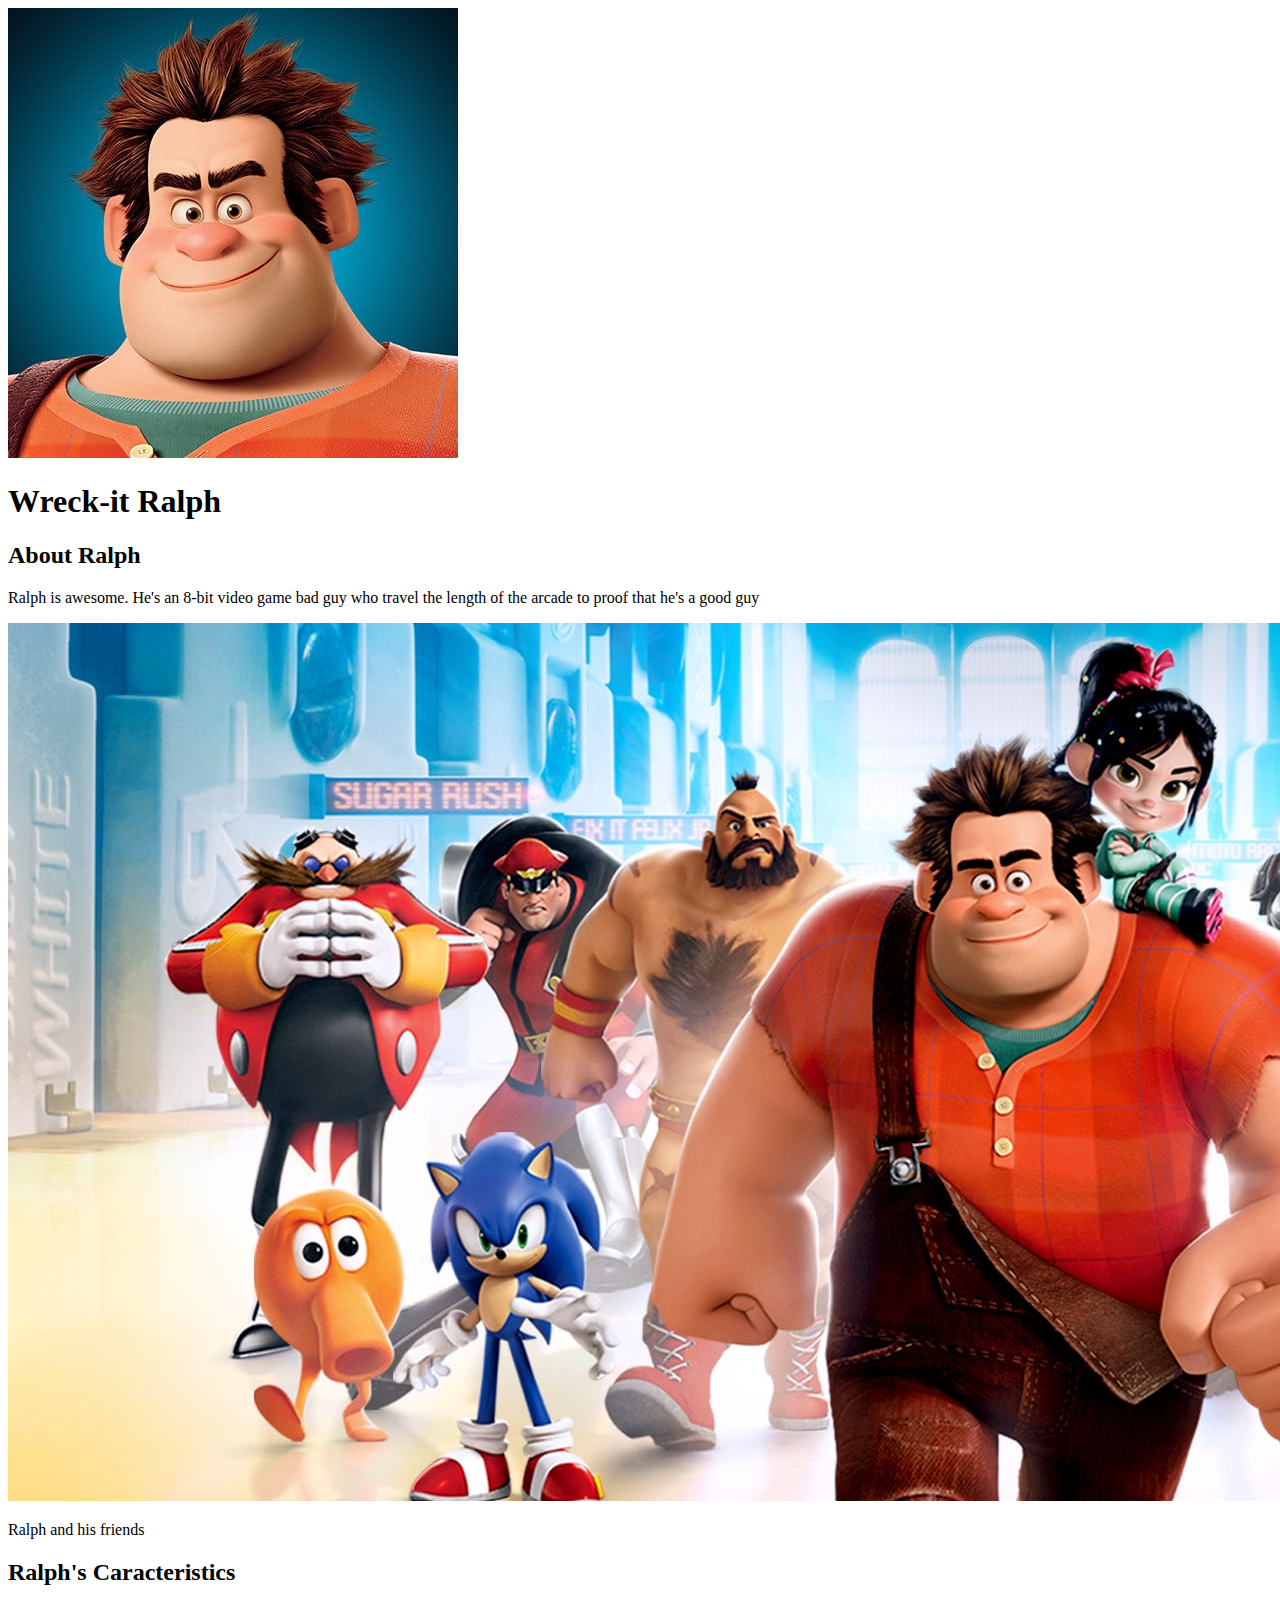
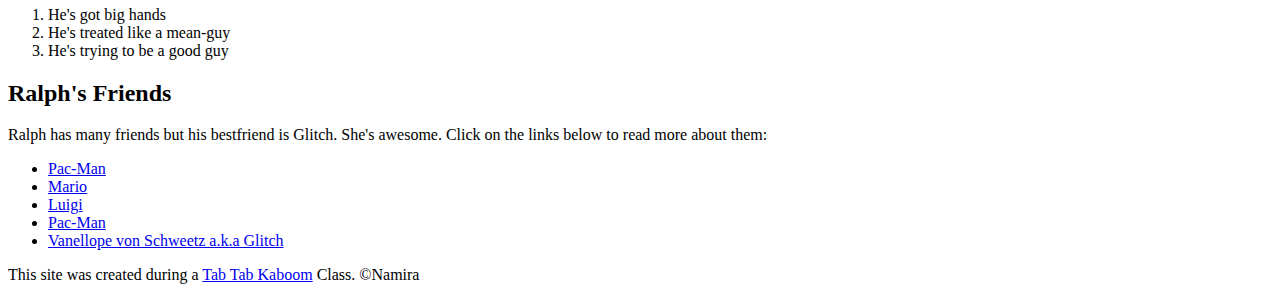
==== index.html @ b80eea2f "added our character's index.html and few of images" ====
<!DOCTYPE html>
<html>
<head>
	<meta charset="utf-8">
	<meta name="viewport" content="width=device-width, initial-scale=1">
	<title>Where to watch Wreck-it Ralph?</title>
	<link rel="shortcut icon" href="img/ralph-avatar.jpeg" type="image/x-icon" />
</head>
<body>
	<!--header element-->
	<header>
			<img src="img/ralph-avatar.jpeg">
			<h1>Wreck-it Ralph</h1>
	</header>

	<!-- main element -->
	<main>
		<h2>About Ralph</h2>
		<p>Ralph is awesome. He's an 8-bit video game bad guy who travel the length of the arcade to proof that he's a good guy</p>
		<img src="img/ralph friends.jpeg">
		<p>Ralph and his friends</p>
		<h2>Ralph's Caracteristics</h2>
		<ol>
			<!-- Characteristics -->
			<li>He's got big hands</li>
			<li>He's treated like a mean-guy</li>
			<li>He's trying to be a good guy</li>
		</ol>
		<!-- Friends -->
		<h2>Ralph's Friends</h2>
		<p>Ralph has many friends but his bestfriend is Glitch. She's awesome. Click on the links below to read more about them:</p>
		<ul>
			<li><a target="_blank" href="https://en.wikipedia.org/wiki/Pac-Man">Pac-Man</a></li>
			<li><a target="_blank" href="https://en.wikipedia.org/wiki/Mario">Mario</a></li>
			<li><a target="_blank" href="https://en.wikipedia.org/wiki/Luigi">Luigi</a></li>
			<li><a target="_blank" href="https://en.wikipedia.org/wiki/Pac-Man">Pac-Man</a></li>
			<li><a target="_blank" href="https://disney.fandom.com/wiki/Vanellope_von_Schweetz">Vanellope von Schweetz a.k.a Glitch</a></li>
		</ul>
	</main>
	<!--Footer Element -->
	<footer>
		<p>This site was created during a <a href="http://tabtabkaboom.com">Tab Tab Kaboom</a> Class. &copy;Namira</p>
	</footer>

</body>
</html>
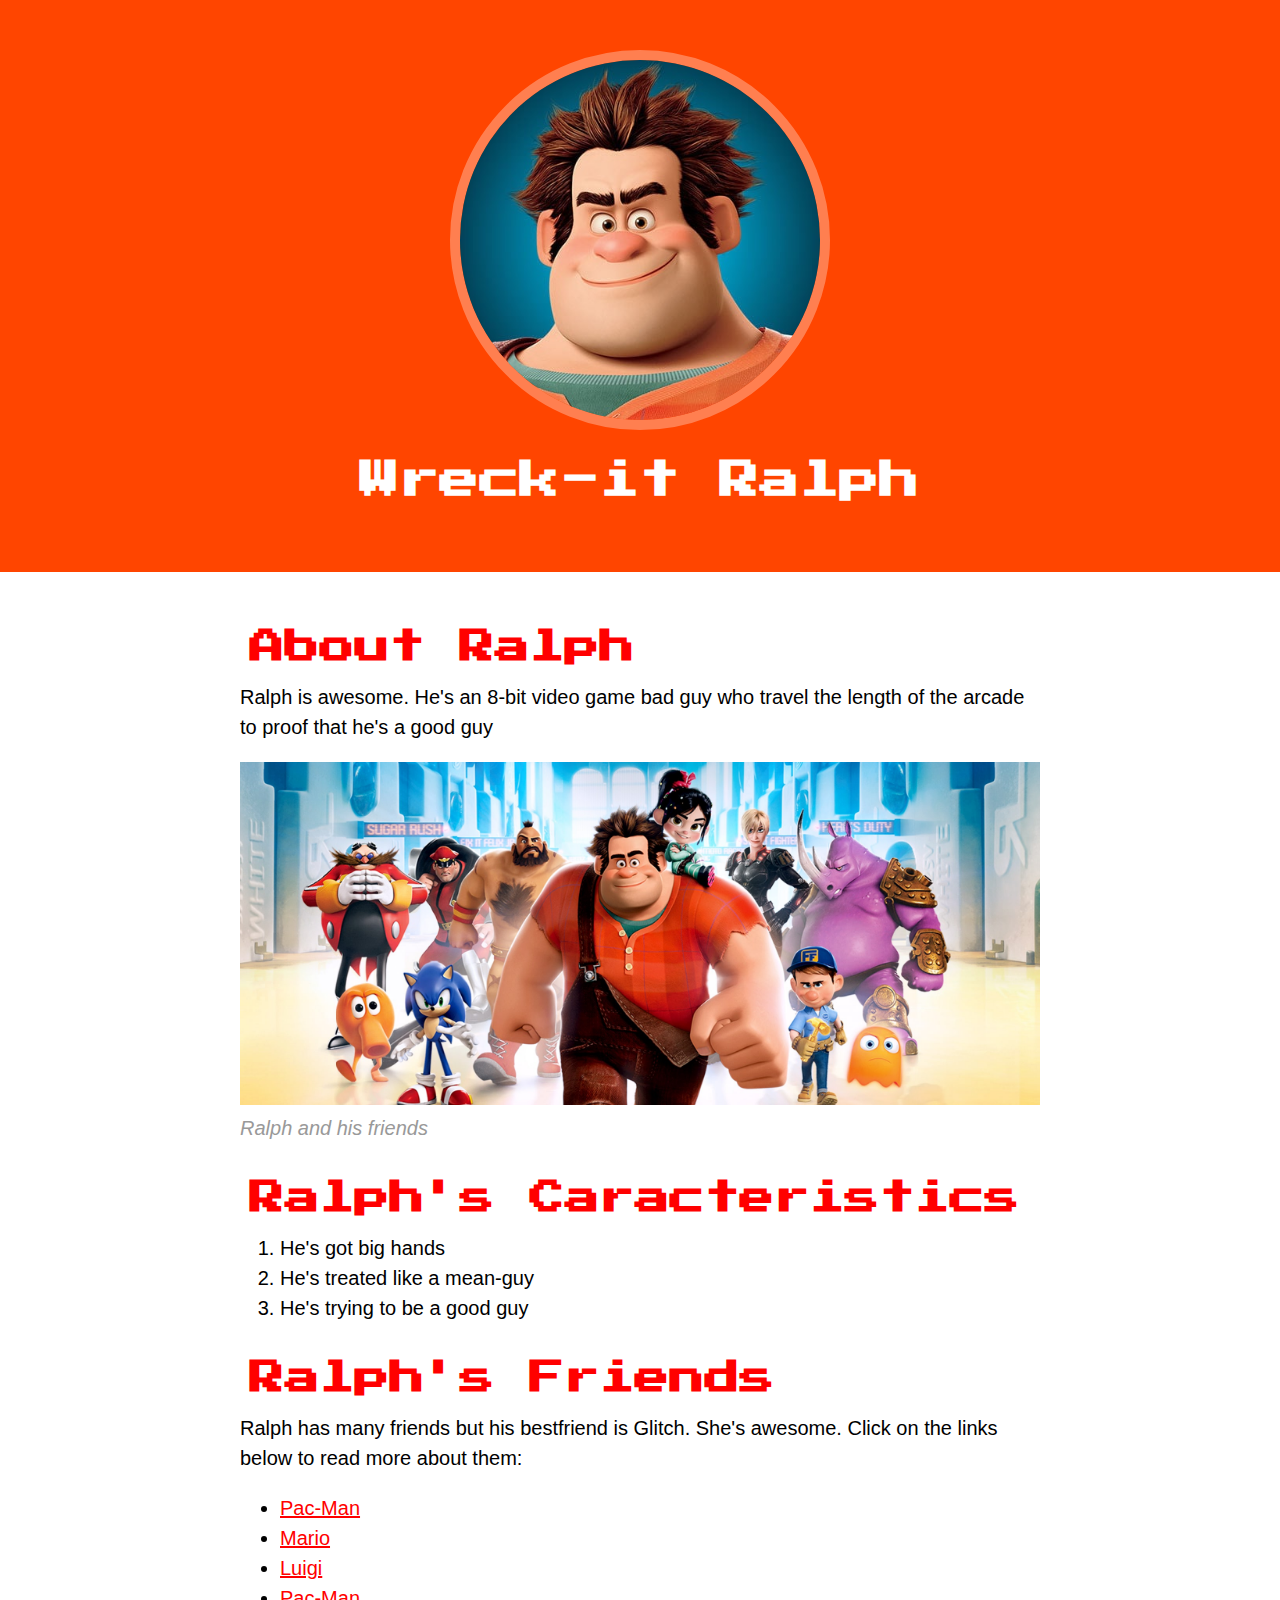
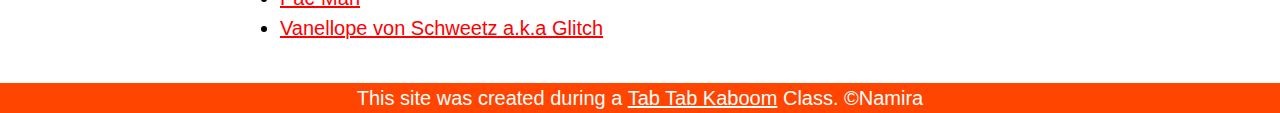
==== commit 995d0174: "wrote the css for our character's website and write some html" ====
--- a/index.html
+++ b/index.html
@@ -1,10 +1,10 @@
 <!DOCTYPE html>
 <html>
 <head>
-	<meta charset="utf-8">
-	<meta name="viewport" content="width=device-width, initial-scale=1">
-	<title>Where to watch Wreck-it Ralph?</title>
+	<title>Wreck-it Ralph</title>
 	<link rel="shortcut icon" href="img/ralph-avatar.jpeg" type="image/x-icon" />
+	<link href="https://fonts.googleapis.com/css2?family=Press+Start+2P&display=swap" rel="stylesheet">
+	<link rel="stylesheet" type="text/css" href="css/hero.css">
 </head>
 <body>
 	<!--header element-->
@@ -18,7 +18,7 @@
 		<h2>About Ralph</h2>
 		<p>Ralph is awesome. He's an 8-bit video game bad guy who travel the length of the arcade to proof that he's a good guy</p>
 		<img src="img/ralph friends.jpeg">
-		<p>Ralph and his friends</p>
+		<p class="caption">Ralph and his friends</p>
 		<h2>Ralph's Caracteristics</h2>
 		<ol>
 			<!-- Characteristics -->
--- a/css/hero.css
+++ b/css/hero.css
@@ -0,0 +1,71 @@
+body{
+margin: 0;
+font-family: Helvetica, Arial, sans-serif;
+font-size: 20px;
+line-height: 30px;
+}
+
+header{
+	background-color: orangered;
+	text-align: center;
+	padding-top: 50px;
+	padding-bottom: 50px;
+}
+h1, h2{
+	font-family: 'Press Start 2P', cursive;
+}
+header h1{
+	color: white;
+
+}
+header img{
+	border-radius: 220px;
+	width: 360px;
+	border: 10px solid coral;
+}
+
+
+main{
+	max-width: 800px;
+	margin: 0 auto;
+	padding: 20px 20px;
+}
+
+main img{
+	max-width: 100%;
+}
+
+h2{
+	font-size: 35px;
+	color: red;
+	margin: 40px 0 0 10px;
+}
+a{
+	color: red
+}
+a:hover{
+	color: white;
+	background-color: sienna;
+}
+footer{
+	background-color: orangered;
+	text-align: center;
+	color: white;
+	padding: : 50px;
+}
+
+footer p{
+	margin: 0;
+}
+footer a{
+	color: white;
+}
+footer a:hover{
+	opacity: .5;
+	background-color: transparent;
+}
+p.caption{
+	color: #999;
+	font-style: italic;
+	margin-top: 0;
+}